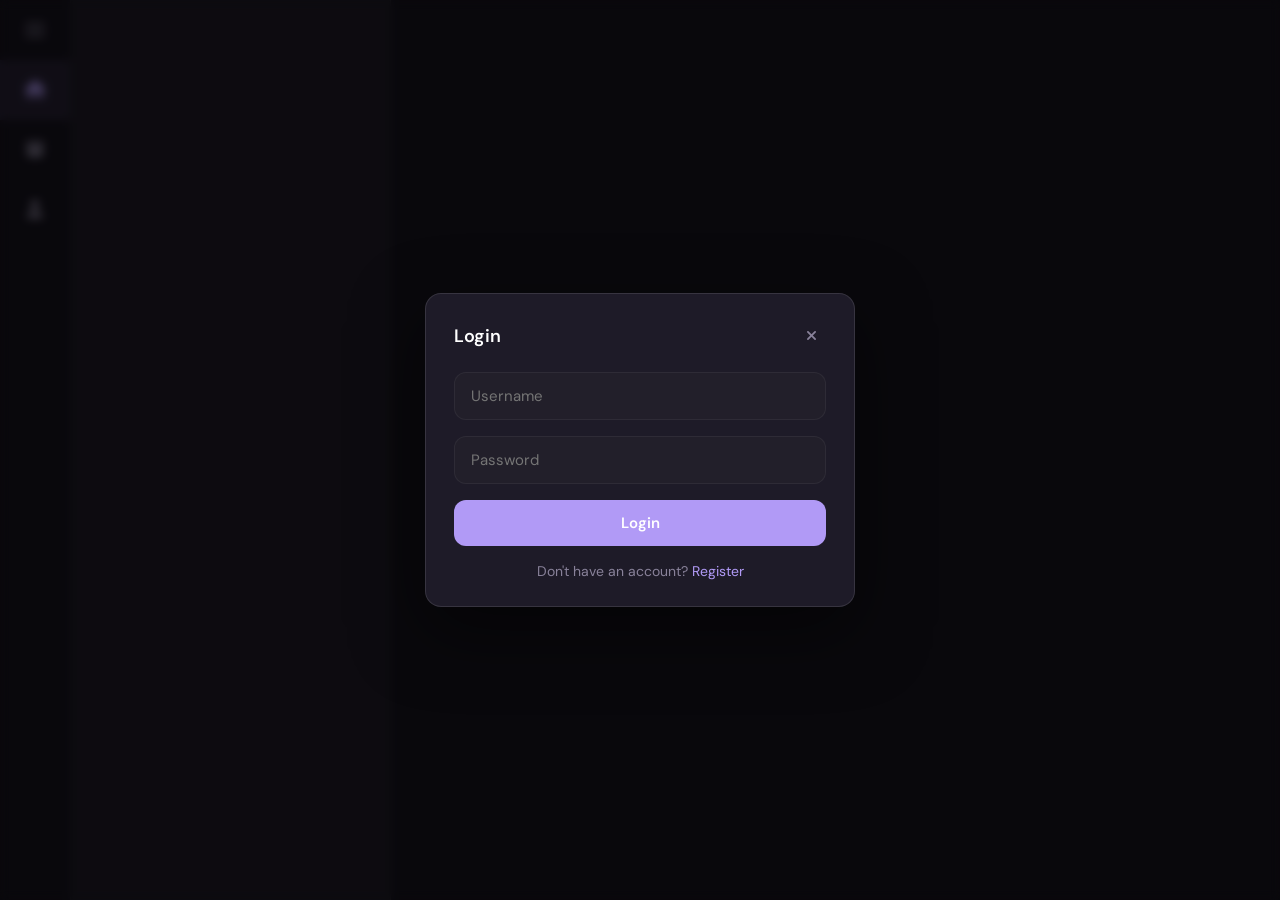
==== templates/index.html @ d6d80605 "Add user authentication - server auth + local data" ====
<!DOCTYPE html>
<html lang="en" data-theme="dark">
<head>
  <meta charset="UTF-8">
  <meta name="viewport" content="width=device-width, initial-scale=1.0">
  <title>Pathai</title>
  <link rel="preconnect" href="https://fonts.googleapis.com">
  <link rel="preconnect" href="https://fonts.gstatic.com" crossorigin>
  <link href="https://fonts.googleapis.com/css2?family=Sora:wght@400;500;600;700&family=DM+Sans:opsz,wght@9..40,300;9..40,400;9..40,500;9..40,600&display=swap" rel="stylesheet">
  <link rel="stylesheet" href="https://cdnjs.cloudflare.com/ajax/libs/font-awesome/6.5.1/css/all.min.css">
  <link rel="stylesheet" href="/static/main.css">
</head>
<body>
  <div class="app-wrapper">

    <!-- ===== Icon Navigation Sidebar ===== -->
    <aside class="sidebar-icons">
      <div class="nav-item ripple" id="menuBtn">
        <div class="hamburger">
          <span></span><span></span><span></span>
        </div>
      </div>
      <div class="nav-item active" data-page="home" onclick="navigate('home')">
        <i class="fas fa-home nav-icon"></i>
      </div>
      <div class="nav-item" data-page="archive" onclick="navigate('archive')">
        <i class="fas fa-archive nav-icon"></i>
      </div>
      <div class="nav-item" data-page="profile" onclick="navigate('profile')">
        <i class="fas fa-user nav-icon"></i>
      </div>
    </aside>

    <!-- ===== Drawer Overlay ===== -->
    <div class="overlay" id="overlay"></div>

    <!-- ===== Side Drawer (hamburger menu) ===== -->
    <div class="side-drawer" id="sideDrawer">
      <div class="drawer-header">
        <h2 class="drawer-brand">Pathai</h2>
        <button class="drawer-close" onclick="closeDrawer()"><i class="fas fa-times"></i></button>
      </div>

      <div class="drawer-section">
        <div class="drawer-section-title" id="txt-settings">Settings</div>
        <div class="drawer-row">
          <div class="drawer-row-left">
            <i class="fas fa-moon"></i>
            <span id="txt-dark-mode">Dark Mode</span>
          </div>
          <label class="toggle-switch">
            <input type="checkbox" id="themeToggle" checked onchange="toggleTheme()">
            <span class="slider"></span>
          </label>
        </div>
      </div>

      <div class="drawer-section">
        <div class="drawer-section-title" id="txt-language">Language</div>
        <div class="lang-options">
          <div class="lang-option active" onclick="setLanguage('en')" id="lang-en">
            <span class="lang-flag">🇺🇸</span>
            <span>English</span>
            <i class="fas fa-check lang-check" id="check-en"></i>
          </div>
          <div class="lang-option" onclick="setLanguage('uz')" id="lang-uz">
            <span class="lang-flag">🇺🇿</span>
            <span>O'zbek</span>
            <i class="fas fa-check lang-check" id="check-uz" style="display:none"></i>
          </div>
        </div>
      </div>

      <div class="drawer-section">
        <div class="drawer-row" style="cursor:pointer" onclick="logout()">
          <div class="drawer-row-left">
            <i class="fas fa-sign-out-alt"></i>
            <span>Logout</span>
          </div>
        </div>
      </div>

      <div class="drawer-footer">
        <span>Pathai v1.1</span>
        <span>·</span>
        <span>by developer</span>
      </div>
    </div>

    <!-- ===== Content Sidebar ===== -->
    <div class="sidebar-content" id="sidebar-content"></div>

    <!-- ===== Resizer ===== -->
    <div class="resizer" id="resizer"></div>

    <!-- ===== Main Content ===== -->
    <main class="main-content" id="main-content"></main>

  </div>

  <!-- ===== Create Goal Modal ===== -->
  <div class="modal-overlay hidden" id="createGoalOverlay" onclick="closeCreateGoal()"></div>
  <div class="modal hidden" id="createGoalModal">
    <div class="modal-header">
      <h3 id="txt-new-goal">New Goal</h3>
      <button class="modal-close-btn" onclick="closeCreateGoal()"><i class="fas fa-times"></i></button>
    </div>
    <div class="modal-body">
      <input type="text" class="modal-input" id="goalTitleInput" placeholder="What do you want to achieve?" maxlength="120" onkeydown="if(event.key==='Enter') createGoal()">
      <button class="primary-btn" id="createGoalBtn" onclick="createGoal()">
        <i class="fas fa-wand-magic-sparkles" style="margin-right:7px"></i>
        <span id="txt-create">Create Goal</span>
      </button>
    </div>
  </div>

  <!-- ===== Notes Modal ===== -->
  <div class="modal-overlay hidden" id="notesOverlay" onclick="closeNotesModal()"></div>
  <div class="modal hidden" id="notesModal">
    <div class="modal-header">
      <h3 id="txt-notes-title">Notes</h3>
      <button class="modal-close-btn" onclick="closeNotesModal()"><i class="fas fa-times"></i></button>
    </div>
    <div class="modal-body">
      <textarea class="modal-textarea" id="notesInput" placeholder="Write your notes..." onkeydown="if(event.ctrlKey && event.key==='Enter') saveNote()"></textarea>
      <div class="modal-hint" id="txt-notes-hint">Ctrl+Enter to save</div>
      <button class="primary-btn" onclick="saveNote()"><span id="txt-save">Save</span></button>
    </div>
  </div>

  <!-- ===== Delete Modal ===== -->
  <div class="modal-overlay hidden" id="deleteOverlay" onclick="closeDeleteModal()"></div>
  <div class="modal hidden" id="deleteModal">
    <div class="modal-header">
      <h3 class="danger-title" id="txt-delete-heading">Delete Goal</h3>
      <button class="modal-close-btn" onclick="closeDeleteModal()"><i class="fas fa-times"></i></button>
    </div>
    <div class="modal-body">
      <p class="modal-text" id="txt-delete-confirm">Are you sure? This cannot be undone.</p>
      <div class="modal-actions-row">
        <button class="secondary-btn" onclick="closeDeleteModal()" id="txt-cancel">Cancel</button>
        <button class="danger-btn" onclick="confirmDelete()" id="txt-delete">Delete</button>
      </div>
    </div>
  </div>

  <!-- ===== Auth Modals ===== -->
  <div class="modal-overlay hidden" id="authOverlay" onclick="closeAuthModal()"></div>
  <div class="modal hidden" id="authModal">
    <div class="modal-header">
      <h3 id="auth-title">Login</h3>
      <button class="modal-close-btn" onclick="closeAuthModal()"><i class="fas fa-times"></i></button>
    </div>
    <div class="modal-body">
      <input type="text" class="modal-input" id="auth-username" placeholder="Username">
      <input type="password" class="modal-input" id="auth-password" placeholder="Password">
      <input type="text" class="modal-input" id="auth-bio" placeholder="About you (optional)" style="display:none">
      <input type="text" class="modal-input" id="auth-interests" placeholder="Interests (optional)" style="display:none">
      <button class="primary-btn" id="auth-btn" onclick="handleAuth()">
        <span id="auth-btn-text">Login</span>
      </button>
      <p class="auth-switch" style="text-align:center;margin-top:16px;font-size:14px;color:var(--text-3)">
        <span id="auth-toggle-text">Don't have an account?</span> 
        <a href="#" onclick="toggleAuthMode()" style="color:var(--accent)"> <span id="auth-toggle-action">Register</span></a>
      </p>
    </div>
  </div>

  <script src="/static/index.js"></script>
</body>
</html>
---- static/main.css ----
/* ================================================================
   Pathai — main.css
   Telegram-inspired dark UI with purple accent
=============================================================== */

/* ---- CSS Variables ---- */
:root {
  --bg-primary:    #181520;
  --bg-secondary:  #221F2A;
  --bg-tertiary:   #2b2439;
  --bg-card:       #1e1b28;
  --bg-hover:      rgba(255,255,255,0.035);

  --accent:        #B19AF6;
  --accent-dim:    rgba(177,154,246,0.12);
  --accent-blue:   #4A90E2;
  --accent-blue-dim: rgba(74,144,226,0.12);

  --text-1:        #FFFFFF;
  --text-2:        rgba(255,255,255,0.65);
  --text-3:        #89829A;

  --border:        rgba(255,255,255,0.055);
  --border-strong: rgba(255,255,255,0.11);

  --success:       #3dd68c;
  --success-dim:   rgba(61,214,140,0.10);
  --danger:        #e05252;
  --danger-dim:    rgba(224,82,82,0.10);

  --nav-w:  71px;
  --sb-w:   320px;

  --radius-sm: 8px;
  --radius-md: 12px;
  --radius-lg: 16px;
}

[data-theme="light"] {
  --bg-primary:    #EDEAF5;
  --bg-secondary:  #F6F3FF;
  --bg-tertiary:   #E4DFF5;
  --bg-card:       #FFFFFF;
  --bg-hover:      rgba(0,0,0,0.03);

  --accent:        #7C5CF6;
  --accent-dim:    rgba(124,92,246,0.10);
  --accent-blue:   #3B7DD8;
  --accent-blue-dim: rgba(59,125,216,0.10);

  --text-1:        #1A1530;
  --text-2:        rgba(26,21,48,0.62);
  --text-3:        #9087A8;

  --border:        rgba(0,0,0,0.07);
  --border-strong: rgba(0,0,0,0.13);

  --success:       #27ae76;
  --success-dim:   rgba(39,174,118,0.10);
  --danger:        #d94040;
  --danger-dim:    rgba(217,64,64,0.08);
}

/* ================================================================
   Reset & Base
=============================================================== */
*, *::before, *::after { box-sizing: border-box; margin: 0; padding: 0; }

html, body {
  height: 100%;
  overflow: hidden;
  font-family: 'DM Sans', sans-serif;
  background: var(--bg-primary);
  color: var(--text-1);
  transition: background 0.22s, color 0.22s;
  -webkit-font-smoothing: antialiased;
}

a { color: inherit; text-decoration: none; }
button { font-family: inherit; }
input, textarea { font-family: inherit; }

/* ================================================================
   Layout
=============================================================== */
.app-wrapper {
  display: flex;
  height: 100vh;
  width: 100vw;
  overflow: hidden;
}

/* ================================================================
   Icon Sidebar
=============================================================== */
.sidebar-icons {
  width: var(--nav-w);
  height: 100%;
  background: var(--bg-primary);
  border-right: 1px solid var(--border);
  display: flex;
  flex-direction: column;
  flex-shrink: 0;
  z-index: 10;
  transition: background 0.22s;
}

.nav-item {
  width: 100%;
  height: 60px;
  display: flex;
  align-items: center;
  justify-content: center;
  cursor: pointer;
  position: relative;
  overflow: hidden;
  transition: background 0.18s;
  user-select: none;
  -webkit-tap-highlight-color: transparent;
}
.nav-item:hover { background: var(--bg-hover); }
.nav-item.active { background: var(--bg-tertiary); }
.nav-item.active .nav-icon { color: var(--accent); }

.nav-icon {
  color: var(--text-3);
  font-size: 18px;
  pointer-events: none;
  transition: color 0.18s;
}

.hamburger {
  display: flex;
  flex-direction: column;
  gap: 4px;
  pointer-events: none;
}
.hamburger span {
  width: 20px;
  height: 2px;
  background: var(--text-3);
  border-radius: 2px;
  transition: background 0.18s;
}
.nav-item:hover .hamburger span { background: var(--text-2); }

/* ================================================================
   Overlay
=============================================================== */
.overlay {
  position: fixed;
  inset: 0;
  background: rgba(0,0,0,0.52);
  z-index: 98;
  opacity: 0;
  pointer-events: none;
  transition: opacity 0.22s;
}
.overlay.active { opacity: 1; pointer-events: all; }

/* ================================================================
   Side Drawer
=============================================================== */
.side-drawer {
  position: fixed;
  top: 0; left: 0;
  width: 280px;
  height: 100vh;
  background: var(--bg-secondary);
  z-index: 99;
  transform: translateX(-100%);
  transition: transform 0.24s cubic-bezier(0.4, 0, 0.2, 1);
  overflow-y: auto;
  border-right: 1px solid var(--border);
  display: flex;
  flex-direction: column;
}
.side-drawer.active { transform: translateX(0); }
.side-drawer::-webkit-scrollbar { width: 3px; }
.side-drawer::-webkit-scrollbar-thumb { background: var(--bg-tertiary); border-radius: 3px; }

.drawer-header {
  display: flex;
  align-items: center;
  justify-content: space-between;
  padding: 20px 20px 16px;
  border-bottom: 1px solid var(--border);
  flex-shrink: 0;
}
.drawer-brand {
  font-family: 'Sora', sans-serif;
  font-size: 22px;
  font-weight: 700;
  color: var(--accent);
  letter-spacing: -0.4px;
}
.drawer-close {
  background: none;
  border: none;
  color: var(--text-3);
  cursor: pointer;
  font-size: 17px;
  padding: 6px 9px;
  border-radius: var(--radius-sm);
  transition: background 0.18s, color 0.18s;
}
.drawer-close:hover { background: var(--bg-tertiary); color: var(--text-1); }

.drawer-section {
  padding: 16px 20px;
  border-bottom: 1px solid var(--border);
}
.drawer-section-title {
  font-size: 11px;
  font-weight: 600;
  letter-spacing: 0.9px;
  text-transform: uppercase;
  color: var(--text-3);
  margin-bottom: 12px;
}

.drawer-row {
  display: flex;
  align-items: center;
  justify-content: space-between;
  padding: 7px 0;
}
.drawer-row-left {
  display: flex;
  align-items: center;
  gap: 11px;
  font-size: 14px;
  color: var(--text-1);
}
.drawer-row-left i { color: var(--accent); width: 16px; font-size: 15px; }

/* Toggle */
.toggle-switch { position: relative; display: inline-block; width: 44px; height: 24px; }
.toggle-switch input { display: none; }
.slider {
  position: absolute;
  inset: 0;
  background: rgba(255,255,255,0.1);
  border-radius: 24px;
  cursor: pointer;
  transition: background 0.22s;
  border: 1px solid var(--border);
}
[data-theme="light"] .slider { background: var(--border-strong); }
.slider::before {
  content: '';
  position: absolute;
  width: 18px; height: 18px;
  left: 2px; top: 2px;
  background: white;
  border-radius: 50%;
  transition: transform 0.22s;
  box-shadow: 0 1px 4px rgba(0,0,0,0.3);
}
input:checked + .slider { background: var(--accent); border-color: transparent; }
input:checked + .slider::before { transform: translateX(20px); }

/* Language */
.lang-options { display: flex; flex-direction: column; gap: 2px; }
.lang-option {
  display: flex;
  align-items: center;
  gap: 11px;
  padding: 10px 12px;
  border-radius: var(--radius-sm);
  cursor: pointer;
  transition: background 0.15s;
  font-size: 14px;
  color: var(--text-1);
}
.lang-option:hover { background: var(--bg-tertiary); }
.lang-option.active { background: var(--accent-dim); }
.lang-option.disabled { opacity: 0.38; cursor: not-allowed; pointer-events: none; }
.lang-flag { font-size: 19px; line-height: 1; }
.lang-check { margin-left: auto; color: var(--accent); font-size: 12px; }
.coming-soon {
  margin-left: auto;
  font-size: 10px;
  font-weight: 600;
  background: var(--border);
  padding: 2px 7px;
  border-radius: 20px;
  color: var(--text-3);
  letter-spacing: 0.3px;
}

.drawer-footer {
  margin-top: auto;
  padding: 16px 20px;
  font-size: 12px;
  color: var(--text-3);
  display: flex;
  gap: 6px;
}

/* ================================================================
   Content Sidebar
=============================================================== */
.sidebar-content {
  width: var(--sb-w);
  height: 100%;
  background: var(--bg-secondary);
  border-right: 1px solid var(--border);
  overflow-y: auto;
  flex-shrink: 0;
  transition: background 0.22s, width 0.08s;
}
.sidebar-content::-webkit-scrollbar { width: 4px; }
.sidebar-content::-webkit-scrollbar-thumb { background: var(--bg-tertiary); border-radius: 4px; }

.sb-header {
  padding: 17px 18px 14px;
  border-bottom: 1px solid var(--border);
  position: sticky;
  top: 0;
  background: var(--bg-secondary);
  z-index: 5;
  display: flex;
  align-items: center;
  justify-content: space-between;
}
.sb-brand {
  font-family: 'Sora', sans-serif;
  font-size: 22px;
  font-weight: 700;
  color: var(--text-1);
  letter-spacing: -0.3px;
}

/* Goal items */
.goal-item {
  display: flex;
  align-items: center;
  gap: 13px;
  padding: 11px 16px;
  cursor: pointer;
  transition: background 0.14s;
  user-select: none;
  position: relative;
  overflow: hidden;
}
.goal-item:hover { background: var(--bg-hover); }
.goal-item.active-goal {
  background: var(--accent-dim);
  border-left: 3px solid var(--accent);
}
.goal-item.active-goal .goal-name { color: var(--accent); }

.goal-avatar {
  width: 46px; height: 46px;
  border-radius: 50%;
  display: flex;
  align-items: center;
  justify-content: center;
  color: white;
  font-size: 16px;
  flex-shrink: 0;
  font-family: 'Sora', sans-serif;
  font-weight: 600;
}
.goal-avatar.add-av {
  background: transparent !important;
  border: 1.5px dashed var(--accent-blue);
  color: var(--accent-blue);
}
.goal-avatar.archive-av {
  background: var(--bg-tertiary) !important;
  color: var(--text-3);
  font-size: 14px;
}

.goal-info { flex: 1; min-width: 0; }
.goal-name {
  font-size: 15px;
  font-weight: 500;
  color: var(--text-1);
  white-space: nowrap;
  overflow: hidden;
  text-overflow: ellipsis;
  margin-bottom: 3px;
}
.goal-sub {
  font-size: 13px;
  color: var(--text-3);
  white-space: nowrap;
  overflow: hidden;
  text-overflow: ellipsis;
}

.mini-prog-wrap {
  width: 100%;
  height: 3px;
  background: var(--border);
  border-radius: 2px;
  margin-top: 6px;
  overflow: hidden;
}
.mini-prog-fill {
  height: 100%;
  background: linear-gradient(90deg, var(--accent-blue), var(--accent));
  border-radius: 2px;
  transition: width 0.4s ease;
}

/* ================================================================
   Resizer
=============================================================== */
.resizer {
  width: 4px;
  flex-shrink: 0;
  cursor: ew-resize;
  background: transparent;
  z-index: 5;
  transition: background 0.18s;
}
.resizer:hover, .resizer.dragging { background: var(--accent); opacity: 0.35; }

/* ================================================================
   Main Content
=============================================================== */
.main-content {
  flex: 1;
  height: 100%;
  overflow-y: auto;
  background: var(--bg-primary);
  transition: background 0.22s;
  min-width: 0;
}
.main-content::-webkit-scrollbar { width: 5px; }
.main-content::-webkit-scrollbar-thumb { background: var(--bg-tertiary); border-radius: 4px; }

/* Empty state */
.empty-state {
  display: flex;
  flex-direction: column;
  align-items: center;
  justify-content: center;
  height: 100%;
  gap: 12px;
  text-align: center;
  padding: 40px;
}
.empty-icon { font-size: 52px; opacity: 0.2; margin-bottom: 6px; }
.empty-state h3 { font-size: 18px; font-weight: 500; color: var(--text-2); }
.empty-state p { font-size: 14px; color: var(--text-3); }

/* ================================================================
   Goal Detail
=============================================================== */
.goal-detail {
  display: flex;
  flex-direction: column;
  height: 100%;
}

.goal-detail-header {
  padding: 22px 36px 20px;
  border-bottom: 1px solid var(--border);
  display: flex;
  align-items: center;
  justify-content: space-between;
  gap: 20px;
  flex-shrink: 0;
}
.gdh-left h2 {
  font-family: 'Sora', sans-serif;
  font-size: 24px;
  font-weight: 700;
  letter-spacing: -0.4px;
  margin-bottom: 11px;
  color: var(--text-1);
}
.progress-row { display: flex; align-items: center; gap: 12px; }
.progress-bar-bg {
  width: 220px;
  height: 6px;
  background: var(--border);
  border-radius: 4px;
  overflow: hidden;
}
.progress-bar-fill {
  height: 100%;
  background: linear-gradient(90deg, var(--accent-blue), var(--accent));
  border-radius: 4px;
  transition: width 0.5s ease;
}
.progress-pct { font-size: 13px; color: var(--text-3); font-weight: 500; min-width: 36px; }

.del-goal-btn {
  background: var(--danger-dim);
  color: var(--danger);
  border: 1px solid rgba(224,82,82,0.2);
  padding: 9px 16px;
  border-radius: var(--radius-sm);
  cursor: pointer;
  font-size: 13px;
  font-weight: 600;
  display: flex;
  align-items: center;
  gap: 7px;
  transition: background 0.18s;
  white-space: nowrap;
  flex-shrink: 0;
}
.del-goal-btn:hover { background: rgba(224,82,82,0.18); }

/* Goal body: quests + tiers */
.goal-body {
  display: flex;
  flex: 1;
  overflow: hidden;
}

.quest-area {
  flex: 1;
  overflow-y: auto;
  padding: 24px 36px;
  min-width: 0;
}
.quest-area::-webkit-scrollbar { width: 4px; }
.quest-area::-webkit-scrollbar-thumb { background: var(--bg-tertiary); border-radius: 4px; }

.tier-heading {
  display: flex;
  align-items: center;
  gap: 10px;
  margin-bottom: 18px;
}
.tier-heading-title {
  font-family: 'Sora', sans-serif;
  font-size: 15px;
  font-weight: 600;
  color: var(--accent);
}
.tier-badge {
  background: var(--accent-dim);
  border: 1px solid rgba(177,154,246,0.2);
  color: var(--accent);
  padding: 2px 10px;
  border-radius: 20px;
  font-size: 12px;
  font-weight: 600;
}

/* Quest cards */
.quest-card {
  background: var(--bg-card);
  border: 1px solid var(--border);
  border-radius: var(--radius-md);
  padding: 13px 16px;
  margin-bottom: 9px;
  transition: border 0.18s, opacity 0.2s;
}
.quest-card:hover { border-color: var(--border-strong); }
.quest-card.done-card { opacity: 0.52; }

.quest-row {
  display: flex;
  align-items: center;
  justify-content: space-between;
  gap: 12px;
}
.quest-left { display: flex; align-items: center; gap: 13px; flex: 1; min-width: 0; }

.quest-check {
  width: 22px; height: 22px;
  border-radius: 50%;
  border: 2px solid var(--border-strong);
  cursor: pointer;
  flex-shrink: 0;
  display: flex;
  align-items: center;
  justify-content: center;
  transition: all 0.18s;
  position: relative;
}
.quest-check:hover { border-color: var(--success); }
.quest-check.done { background: var(--success); border-color: var(--success); }
.quest-check.done::after {
  content: '✓';
  color: #000;
  font-size: 11px;
  font-weight: 800;
  position: absolute;
}

.quest-name {
  font-size: 14px;
  color: var(--text-1);
  flex: 1;
  min-width: 0;
  line-height: 1.45;
  transition: color 0.18s;
}
.quest-name.struck {
  text-decoration: line-through;
  color: var(--text-3);
}

.note-btn {
  color: var(--text-3);
  cursor: pointer;
  padding: 5px 8px;
  border-radius: 6px;
  transition: background 0.18s, color 0.18s;
  font-size: 13px;
  flex-shrink: 0;
}
.note-btn:hover { background: var(--bg-tertiary); color: var(--accent); }
.note-btn.has-note { color: var(--accent); }

.quest-note-display {
  padding: 7px 0 0 35px;
  font-size: 13px;
  color: var(--text-2);
  font-style: italic;
  line-height: 1.55;
  white-space: pre-wrap;
}

/* Tiers sidebar */
.tiers-sidebar {
  width: 84px;
  border-left: 1px solid var(--border);
  overflow-y: auto;
  display: flex;
  flex-direction: column;
  align-items: center;
  padding: 20px 0;
  gap: 12px;
  flex-shrink: 0;
}
.tiers-sidebar::-webkit-scrollbar { width: 3px; }

.tier-node {
  width: 44px; height: 44px;
  border-radius: 50%;
  display: flex;
  align-items: center;
  justify-content: center;
  font-family: 'Sora', sans-serif;
  font-weight: 700;
  font-size: 14px;
  transition: all 0.18s;
  flex-shrink: 0;
}
.tier-node.t-active {
  background: var(--accent-blue-dim);
  color: var(--accent-blue);
  border: 2px solid var(--accent-blue);
  box-shadow: 0 0 18px rgba(74,144,226,0.22);
  cursor: pointer;
}
.tier-node.t-active:hover { transform: scale(1.08); }
.tier-node.t-done {
  background: var(--success-dim);
  color: var(--success);
  border: 2px solid var(--success);
  cursor: pointer;
}
.tier-node.t-done:hover { transform: scale(1.08); }
.tier-node.t-locked {
  background: transparent;
  color: var(--text-3);
  border: 1px solid var(--border);
  opacity: 0.45;
  cursor: not-allowed;
}
.tier-node.t-selected {
  box-shadow: 0 0 0 3px rgba(177,154,246,0.3) !important;
  transform: scale(1.1) !important;
}

/* ================================================================
   Profile Page
=============================================================== */
.profile-page {
  max-width: 620px;
  margin: 0 auto;
  padding: 36px 28px 60px;
}
.page-title {
  font-family: 'Sora', sans-serif;
  font-size: 26px;
  font-weight: 700;
  letter-spacing: -0.4px;
  margin-bottom: 30px;
}

.profile-avatar-area {
  display: flex;
  flex-direction: column;
  align-items: center;
  margin-bottom: 32px;
}
.profile-avatar-big {
  width: 80px; height: 80px;
  border-radius: 50%;
  background: var(--accent);
  display: flex;
  align-items: center;
  justify-content: center;
  font-family: 'Sora', sans-serif;
  font-size: 28px;
  font-weight: 700;
  color: white;
  margin-bottom: 10px;
}
.profile-name-display { font-size: 18px; font-weight: 600; }
.profile-sub-display { font-size: 14px; color: var(--text-3); margin-top: 4px; }

.section-label {
  font-size: 11px;
  font-weight: 600;
  letter-spacing: 0.9px;
  text-transform: uppercase;
  color: var(--text-3);
  margin-bottom: 14px;
  margin-top: 28px;
}
.field-group { display: flex; flex-direction: column; gap: 14px; }
.field-row { display: flex; gap: 14px; }
.field {
  display: flex;
  flex-direction: column;
  gap: 6px;
  flex: 1;
}
.field label { font-size: 13px; color: var(--text-3); }
.f-input, .f-textarea {
  background: var(--bg-secondary);
  border: 1px solid var(--border);
  border-radius: var(--radius-md);
  color: var(--text-1);
  padding: 11px 14px;
  font-size: 14px;
  font-family: 'DM Sans', sans-serif;
  outline: none;
  transition: border 0.18s;
  width: 100%;
}
.f-input:focus, .f-textarea:focus { border-color: var(--accent); }
.f-textarea { resize: vertical; min-height: 90px; }

.save-profile-btn {
  background: var(--accent);
  color: #fff;
  border: none;
  padding: 13px 28px;
  border-radius: var(--radius-md);
  font-size: 15px;
  font-weight: 600;
  cursor: pointer;
  transition: opacity 0.18s;
  margin-top: 22px;
  display: inline-flex;
  align-items: center;
  gap: 8px;
}
.save-profile-btn:hover { opacity: 0.87; }

/* ================================================================
   Archive Page
=============================================================== */
.archive-page {
  max-width: 680px;
  margin: 0 auto;
  padding: 36px 28px 60px;
}
.archive-card {
  background: var(--bg-secondary);
  border: 1px solid var(--border);
  border-radius: var(--radius-md);
  padding: 18px 20px;
  margin-bottom: 12px;
  display: flex;
  align-items: center;
  justify-content: space-between;
  gap: 16px;
  transition: border 0.18s;
}
.archive-card:hover { border-color: var(--border-strong); }
.archive-card-info h3 { font-size: 16px; font-weight: 600; margin-bottom: 5px; }
.archive-card-info p { font-size: 13px; color: var(--text-3); }
.archive-actions { display: flex; align-items: center; gap: 10px; flex-shrink: 0; }
.badge-done {
  display: flex;
  align-items: center;
  gap: 5px;
  background: var(--success-dim);
  color: var(--success);
  border: 1px solid rgba(61,214,140,0.2);
  padding: 5px 12px;
  border-radius: 20px;
  font-size: 12px;
  font-weight: 600;
  white-space: nowrap;
}
.arch-del-btn {
  background: transparent;
  border: 1px solid rgba(224,82,82,0.2);
  color: var(--danger);
  padding: 7px 12px;
  border-radius: var(--radius-sm);
  cursor: pointer;
  font-size: 13px;
  transition: background 0.18s;
}
.arch-del-btn:hover { background: var(--danger-dim); }

/* ================================================================
   Modals
=============================================================== */
.modal-overlay {
  position: fixed;
  inset: 0;
  background: rgba(0,0,0,0.62);
  backdrop-filter: blur(5px);
  z-index: 200;
}
.modal-overlay.hidden { display: none; }

.modal {
  position: fixed;
  top: 50%; left: 50%;
  transform: translate(-50%, -50%);
  background: var(--bg-card);
  border: 1px solid var(--border-strong);
  border-radius: var(--radius-lg);
  padding: 26px 28px;
  width: 430px;
  max-width: 94vw;
  z-index: 201;
  box-shadow: 0 24px 70px rgba(0,0,0,0.5);
  animation: modal-in 0.18s ease;
}
.modal.hidden { display: none; }

@keyframes modal-in {
  from { opacity: 0; transform: translate(-50%, -48%) scale(0.96); }
  to   { opacity: 1; transform: translate(-50%, -50%) scale(1); }
}

.modal-header {
  display: flex;
  align-items: center;
  justify-content: space-between;
  margin-bottom: 20px;
}
.modal-header h3 { font-size: 18px; font-weight: 600; }
.danger-title { color: var(--danger); }
.modal-close-btn {
  background: none;
  border: none;
  color: var(--text-3);
  cursor: pointer;
  font-size: 15px;
  padding: 6px 9px;
  border-radius: 6px;
  transition: background 0.15s, color 0.15s;
}
.modal-close-btn:hover { background: var(--bg-tertiary); color: var(--text-1); }

.modal-input {
  width: 100%;
  background: var(--bg-secondary);
  border: 1px solid var(--border);
  border-radius: var(--radius-md);
  color: var(--text-1);
  padding: 13px 16px;
  font-size: 15px;
  outline: none;
  margin-bottom: 16px;
  transition: border 0.18s;
}
.modal-input:focus { border-color: var(--accent); }
.modal-textarea {
  width: 100%;
  background: var(--bg-secondary);
  border: 1px solid var(--border);
  border-radius: var(--radius-md);
  color: var(--text-1);
  padding: 13px 16px;
  font-size: 14px;
  resize: vertical;
  min-height: 130px;
  outline: none;
  margin-bottom: 8px;
  transition: border 0.18s;
  line-height: 1.55;
}
.modal-textarea:focus { border-color: var(--accent); }
.modal-hint { font-size: 12px; color: var(--text-3); margin-bottom: 14px; }
.modal-text { color: var(--text-2); font-size: 15px; margin-bottom: 22px; line-height: 1.55; }

.primary-btn {
  width: 100%;
  background: var(--accent);
  color: #fff;
  border: none;
  padding: 13px;
  border-radius: var(--radius-md);
  font-size: 15px;
  font-weight: 600;
  cursor: pointer;
  transition: opacity 0.18s;
  display: flex;
  align-items: center;
  justify-content: center;
  gap: 6px;
}
.primary-btn:hover { opacity: 0.88; }
.primary-btn:disabled { opacity: 0.45; cursor: not-allowed; }

.secondary-btn {
  background: transparent;
  color: var(--text-2);
  border: 1px solid var(--border-strong);
  padding: 11px 20px;
  border-radius: var(--radius-md);
  font-size: 14px;
  font-weight: 600;
  cursor: pointer;
  transition: background 0.18s, color 0.18s;
}
.secondary-btn:hover { background: var(--bg-tertiary); color: var(--text-1); }

.danger-btn {
  background: var(--danger);
  color: #fff;
  border: none;
  padding: 11px 20px;
  border-radius: var(--radius-md);
  font-size: 14px;
  font-weight: 600;
  cursor: pointer;
  transition: opacity 0.18s;
}
.danger-btn:hover { opacity: 0.87; }

.modal-actions-row { display: flex; justify-content: flex-end; gap: 10px; }

/* ================================================================
   Generating Loader
=============================================================== */
.generating-state {
  display: flex;
  flex-direction: column;
  align-items: center;
  justify-content: center;
  padding: 60px 24px;
  gap: 18px;
  color: var(--text-3);
}
.spinner {
  width: 38px; height: 38px;
  border: 3px solid var(--border);
  border-top-color: var(--accent);
  border-radius: 50%;
  animation: spin 0.75s linear infinite;
}
@keyframes spin { to { transform: rotate(360deg); } }
.generating-state p { font-size: 15px; }
.generating-state small { font-size: 13px; }

/* ================================================================
   Toast
=============================================================== */
.toast {
  position: fixed;
  bottom: 30px;
  left: 50%;
  transform: translateX(-50%) translateY(70px);
  background: var(--bg-secondary);
  border: 1px solid var(--border-strong);
  color: var(--text-1);
  padding: 12px 22px;
  border-radius: 30px;
  font-size: 14px;
  font-weight: 500;
  z-index: 400;
  box-shadow: 0 8px 32px rgba(0,0,0,0.35);
  opacity: 0;
  transition: transform 0.28s cubic-bezier(0.34,1.56,0.64,1), opacity 0.28s ease;
  pointer-events: none;
  white-space: nowrap;
  max-width: 90vw;
}
.toast.show {
  transform: translateX(-50%) translateY(0);
  opacity: 1;
}

/* ================================================================
   Ripple
=============================================================== */
.ripple-circle {
  position: absolute;
  background: rgba(255,255,255,0.07);
  border-radius: 50%;
  pointer-events: none;
  z-index: 0;
  transform: scale(0);
  filter: blur(4px);
  animation: ripple-anim 0.55s cubic-bezier(0.2,0.9,0.4,1) forwards;
}
@keyframes ripple-anim {
  0%   { transform: scale(0); opacity: 0.7; }
  100% { transform: scale(2.8); opacity: 0; }
}

/* ================================================================
   Sidebar empty state
=============================================================== */
.sb-empty { padding: 24px 18px; font-size: 13px; color: var(--text-3); text-align: center; line-height: 1.6; }

/* ================================================================
   Responsive
=============================================================== */
@media (max-width: 680px) {
  .sidebar-content { display: none; }
  .resizer { display: none; }
  .quest-area { padding: 16px 18px; }
  .goal-detail-header { padding: 16px 18px; flex-wrap: wrap; }
}
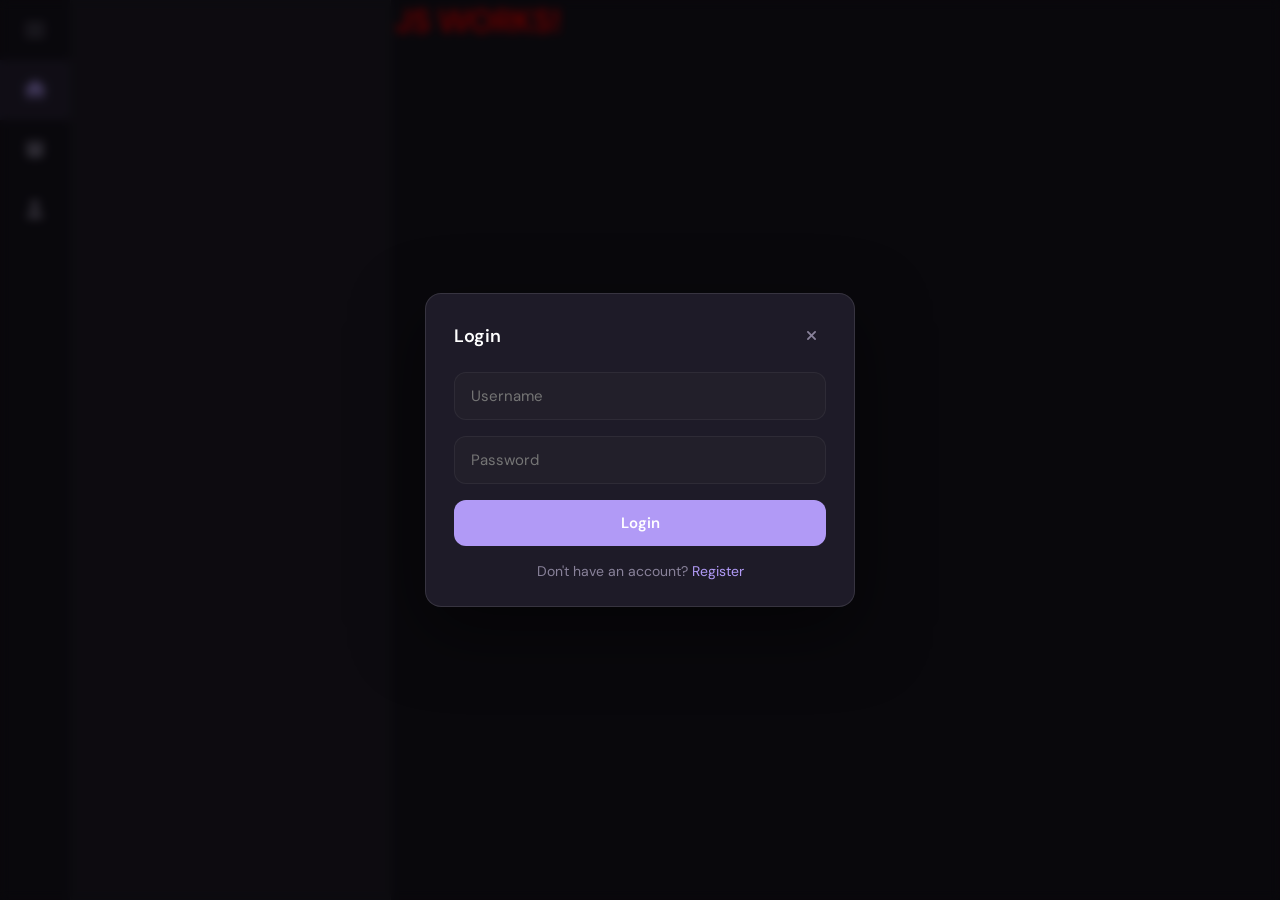
==== commit 079e3c31: "Test inline JS" ====
--- a/templates/index.html
+++ b/templates/index.html
@@ -166,6 +166,10 @@
     </div>
   </div>
 
-  <script src="/static/index.js"></script>
+  <script>
+  console.log('DIRECT HTML SCRIPT RUNNING');
+  document.getElementById('main-content').innerHTML = '<h1 style="color:red">JS WORKS!</h1>';
+</script>
+<script src="/static/index.js?v=6"></script>
 </body>
 </html>
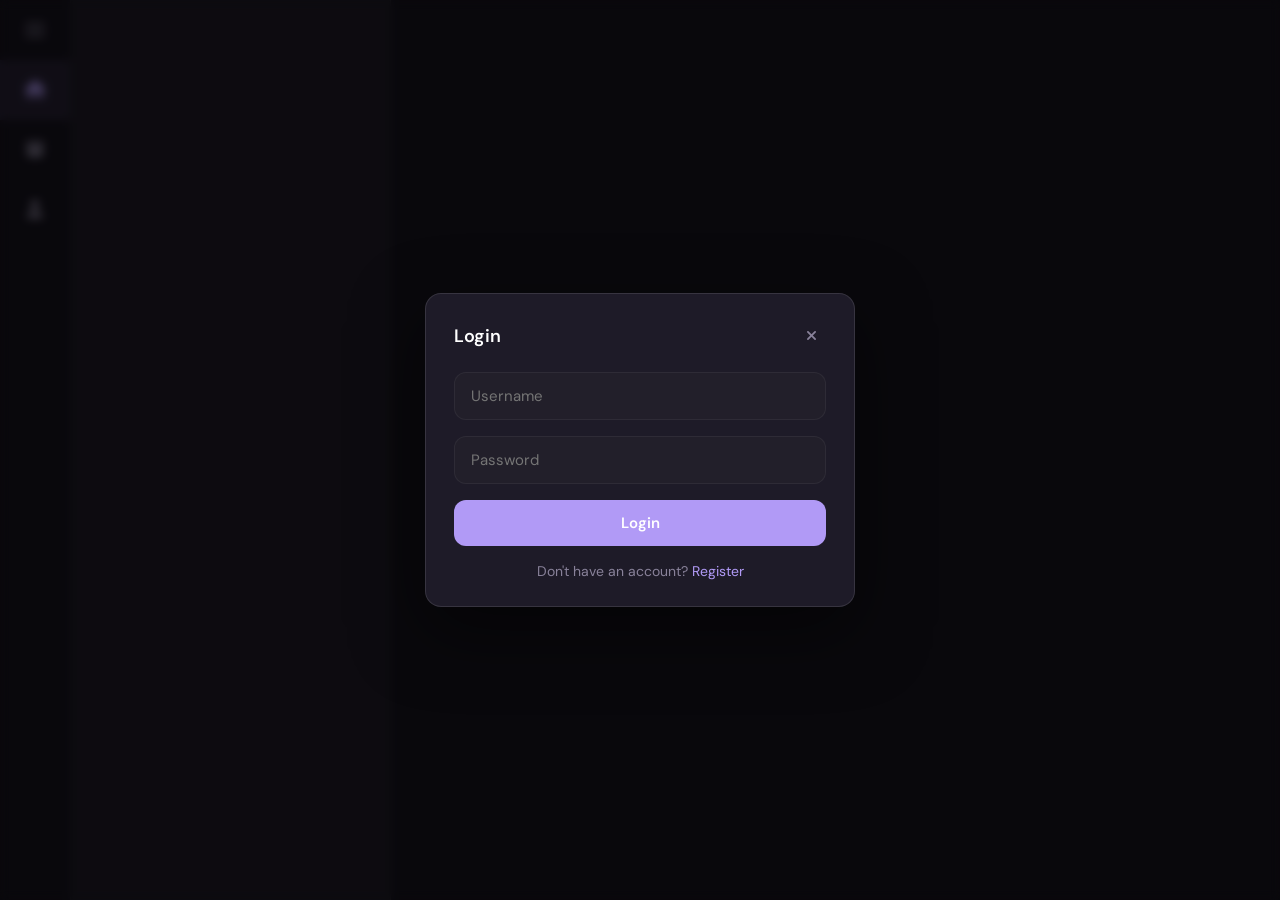
==== commit e5912927: "Clean up test code" ====
--- a/templates/index.html
+++ b/templates/index.html
@@ -166,10 +166,6 @@
     </div>
   </div>
 
-  <script>
-  console.log('DIRECT HTML SCRIPT RUNNING');
-  document.getElementById('main-content').innerHTML = '<h1 style="color:red">JS WORKS!</h1>';
-</script>
-<script src="/static/index.js?v=6"></script>
+  <script src="/static/index.js"></script>
 </body>
 </html>
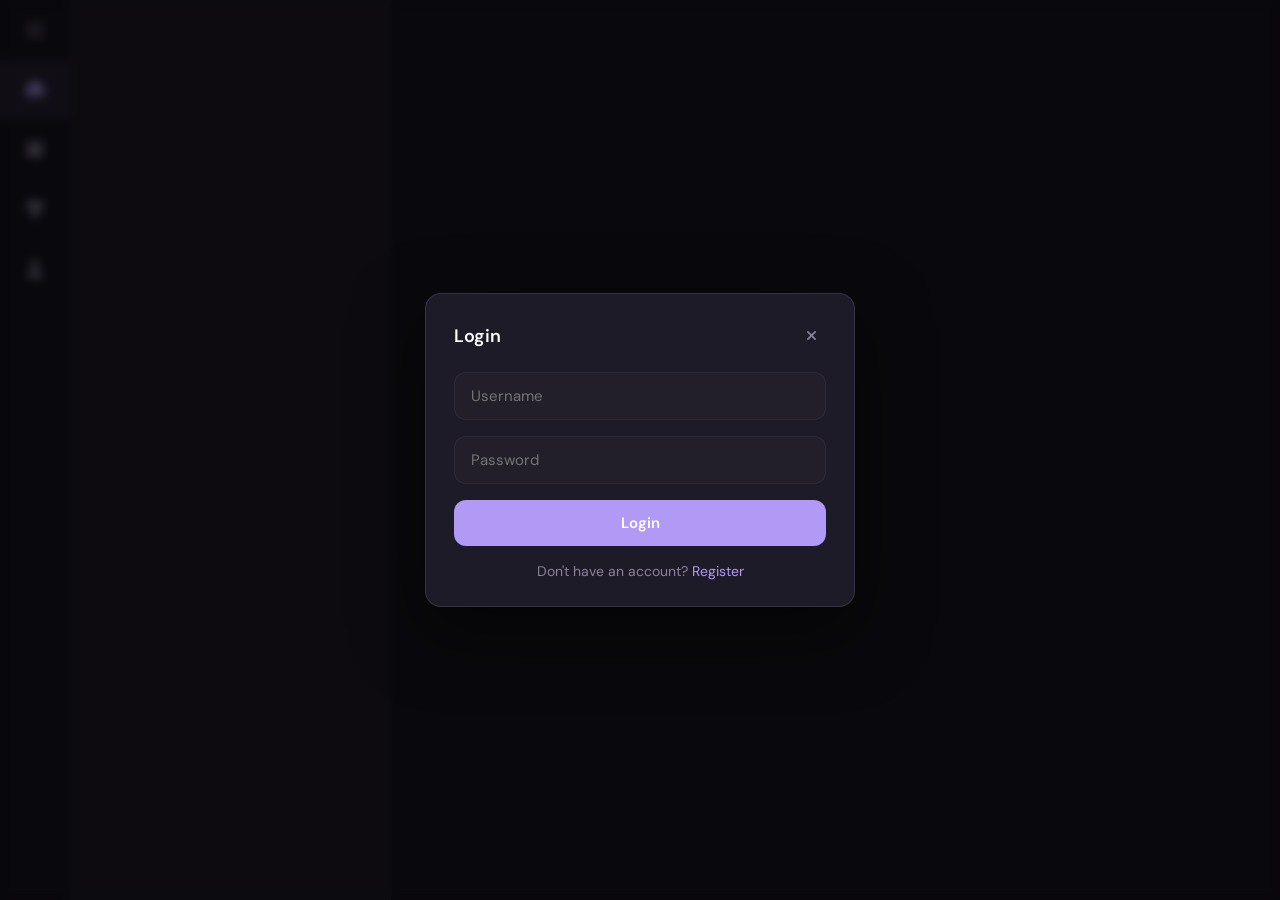
==== commit 80083a9d: "Add leaderboard UI to web frontend" ====
--- a/templates/index.html
+++ b/templates/index.html
@@ -3,7 +3,7 @@
 <head>
   <meta charset="UTF-8">
   <meta name="viewport" content="width=device-width, initial-scale=1.0">
-  <title>Pathai</title>
+  <title>MyJourney</title>
   <link rel="preconnect" href="https://fonts.googleapis.com">
   <link rel="preconnect" href="https://fonts.gstatic.com" crossorigin>
   <link href="https://fonts.googleapis.com/css2?family=Sora:wght@400;500;600;700&family=DM+Sans:opsz,wght@9..40,300;9..40,400;9..40,500;9..40,600&display=swap" rel="stylesheet">
@@ -26,6 +26,9 @@
       <div class="nav-item" data-page="archive" onclick="navigate('archive')">
         <i class="fas fa-archive nav-icon"></i>
       </div>
+      <div class="nav-item" data-page="leaderboard" onclick="navigate('leaderboard')">
+        <i class="fas fa-trophy nav-icon"></i>
+      </div>
       <div class="nav-item" data-page="profile" onclick="navigate('profile')">
         <i class="fas fa-user nav-icon"></i>
       </div>
@@ -37,7 +40,7 @@
     <!-- ===== Side Drawer (hamburger menu) ===== -->
     <div class="side-drawer" id="sideDrawer">
       <div class="drawer-header">
-        <h2 class="drawer-brand">Pathai</h2>
+        <h2 class="drawer-brand">MyJourney</h2>
         <button class="drawer-close" onclick="closeDrawer()"><i class="fas fa-times"></i></button>
       </div>
 
@@ -81,7 +84,7 @@
       </div>
 
       <div class="drawer-footer">
-        <span>Pathai v1.1</span>
+        <span>MyJourney v1.1</span>
         <span>·</span>
         <span>by developer</span>
       </div>
--- a/static/main.css
+++ b/static/main.css
@@ -1027,4 +1027,60 @@
   .resizer { display: none; }
   .quest-area { padding: 16px 18px; }
   .goal-detail-header { padding: 16px 18px; flex-wrap: wrap; }
-}+}
+
+/* ================================================================
+   Leaderboard
+=============================================================== */
+.leaderboard-page { padding: 24px; }
+.leaderboard-page .page-title { margin-bottom: 20px; font-size: 24px; font-weight: 600; }
+.lb-tabs { display: flex; gap: 12px; margin-bottom: 20px; }
+.lb-tab {
+  padding: 10px 20px;
+  border: none;
+  background: var(--bg-2);
+  color: var(--text-2);
+  border-radius: 8px;
+  cursor: pointer;
+  font-size: 14px;
+  font-weight: 500;
+  transition: all 0.2s;
+}
+.lb-tab.active { background: var(--accent); color: white; }
+.lb-list { display: flex; flex-direction: column; gap: 8px; }
+.lb-row {
+  display: flex;
+  align-items: center;
+  padding: 14px 16px;
+  background: var(--bg-2);
+  border-radius: 10px;
+  gap: 16px;
+}
+.lb-row.gold { background: linear-gradient(135deg, #FFD70022, #FFA50022); border: 1px solid #FFD700; }
+.lb-row.silver { background: linear-gradient(135deg, #C0C0C022, #A0A0A022); border: 1px solid #C0C0C0; }
+.lb-row.bronze { background: linear-gradient(135deg, #CD7F3222, #8B451322); border: 1px solid #CD7F32; }
+.lb-rank {
+  width: 32px;
+  height: 32px;
+  display: flex;
+  align-items: center;
+  justify-content: center;
+  background: var(--bg-3);
+  border-radius: 50%;
+  font-weight: 700;
+  font-size: 14px;
+  color: var(--text-2);
+}
+.lb-row.gold .lb-rank { background: #FFD700; color: #000; }
+.lb-row.silver .lb-rank { background: #C0C0C0; color: #000; }
+.lb-row.bronze .lb-rank { background: #CD7F32; color: #000; }
+.lb-user { flex: 1; font-weight: 600; font-size: 15px; }
+.lb-stats { display: flex; gap: 16px; }
+.lb-goals, .lb-quests, .lb-points {
+  display: flex;
+  align-items: center;
+  gap: 4px;
+  font-size: 13px;
+  color: var(--text-2);
+}
+.lb-points { color: var(--accent); font-weight: 600; }
